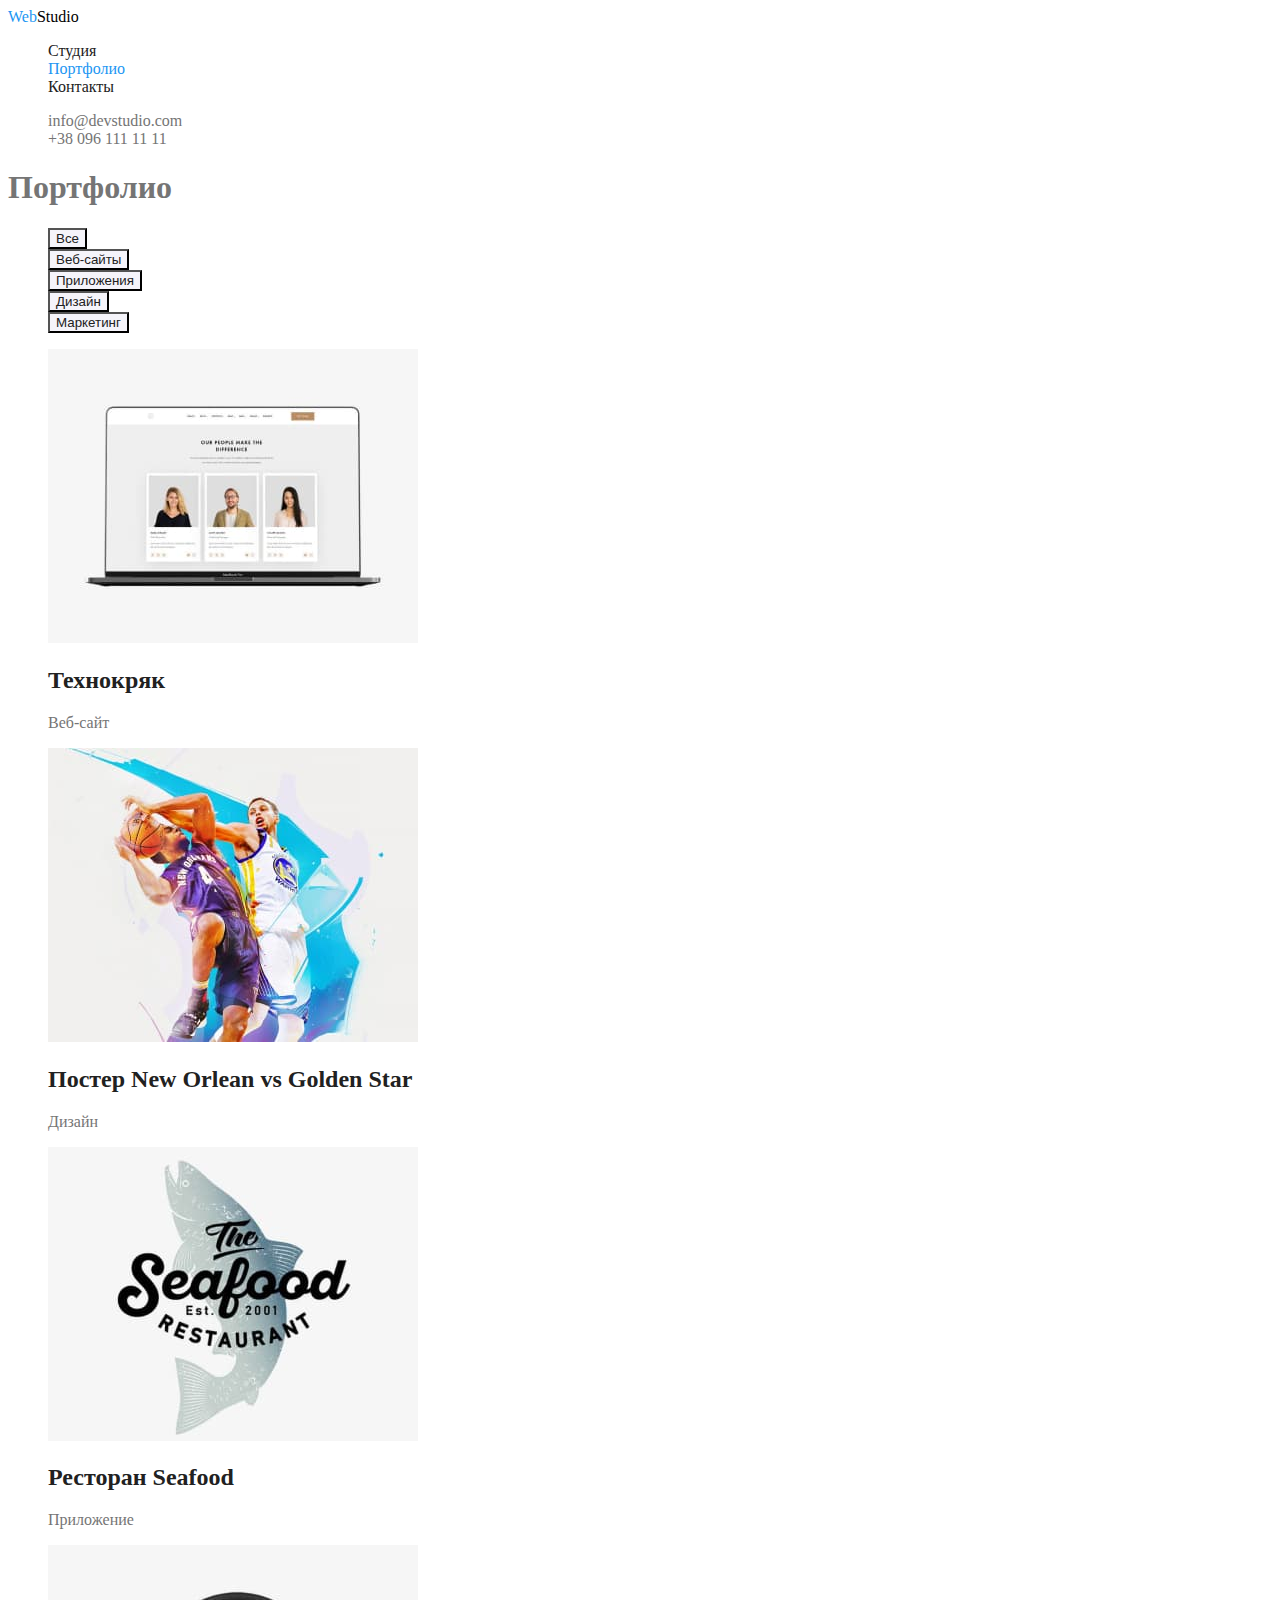
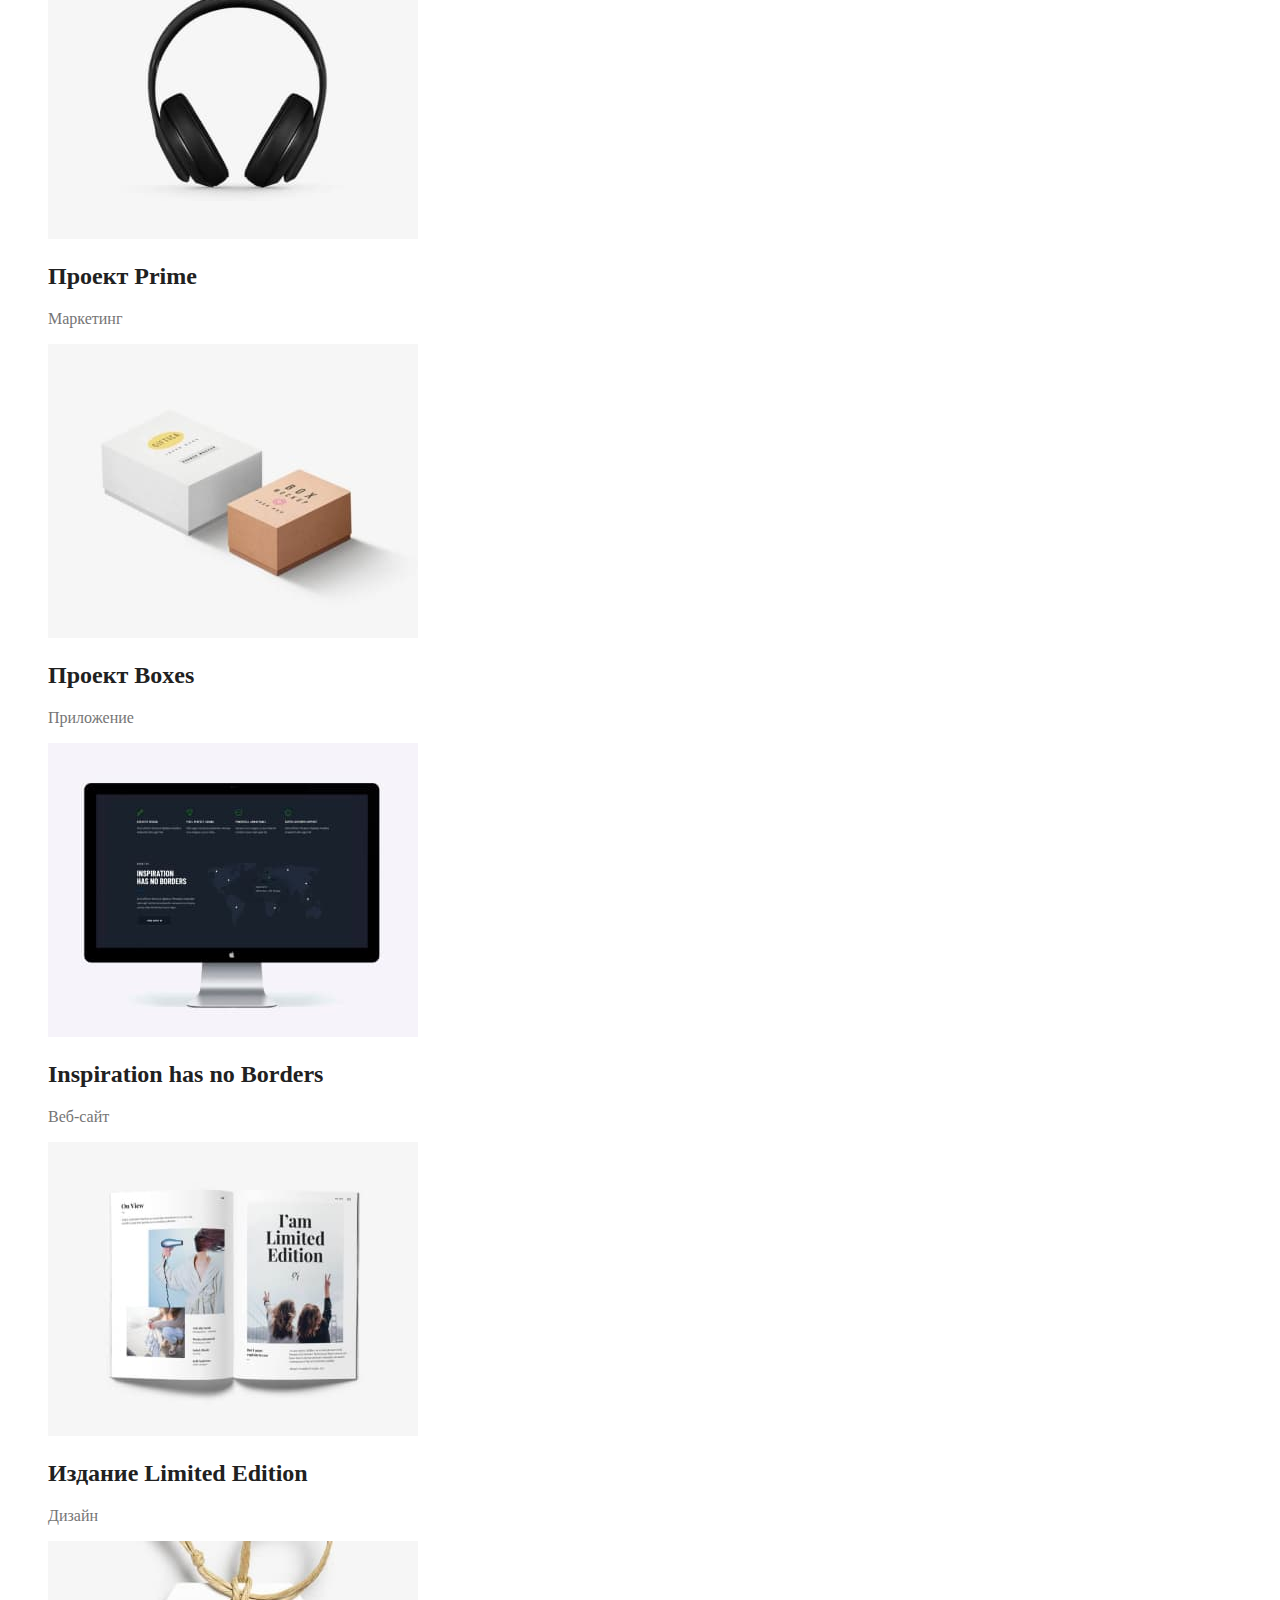
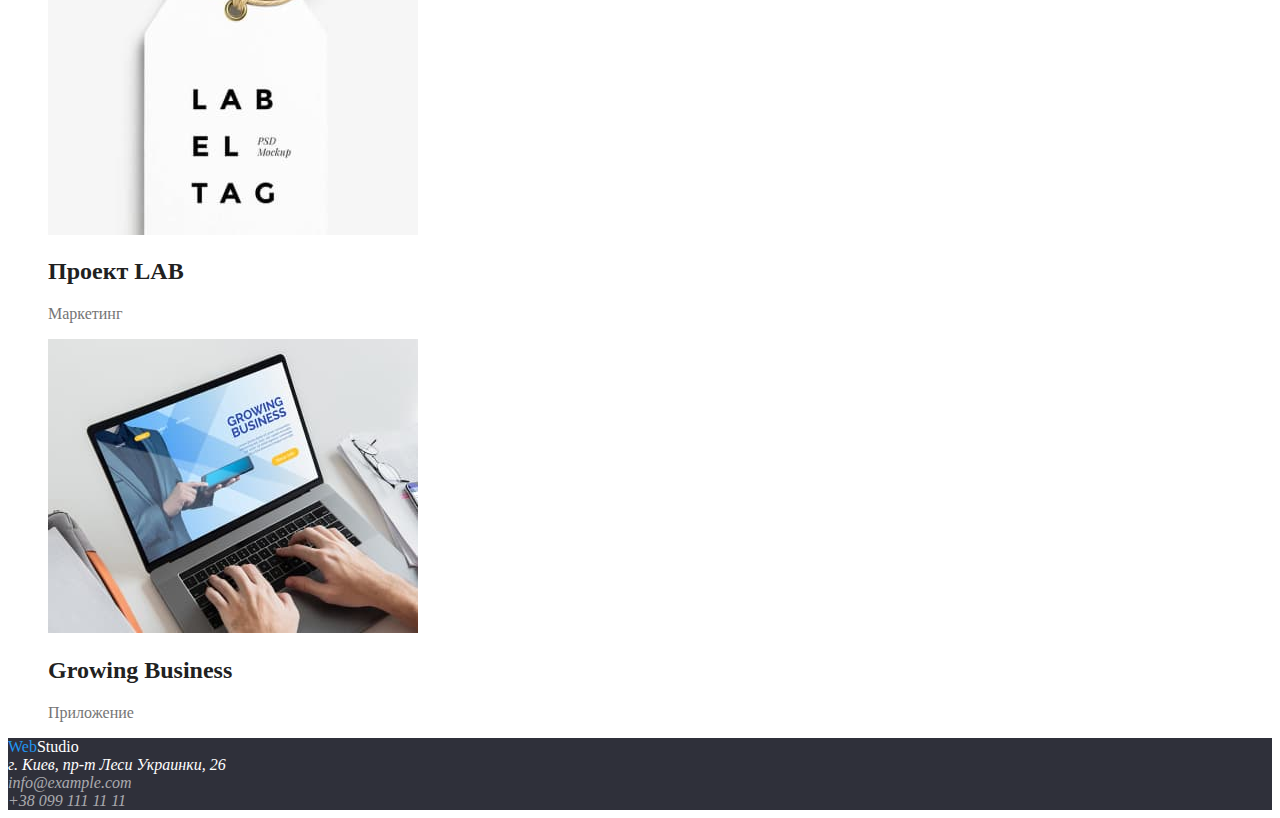
==== portfolio.html @ 1ea27cb6 "кнопки фильтра" ====
<!DOCTYPE html>
<html lang="ru">
  <head>
    <meta charset="UTF-8" />
    <meta http-equiv="X-UA-Compatible" content="IE=edge" />
    <meta name="viewport" content="width=device-width, initial-scale=1.0" />
    <title>Портфолио</title>
    <link rel="stylesheet" href="./css/styles.css" />
  </head>
  <body>
    <!-- Шапка сайта -->
    <header class="secondary-background">
      <!-- Меню навигации -->
      <nav>
        <a href="" class="link"
          ><span class="accent-text">Web</span><span class="logo-text">Studio</span></a
        >
        <ul class="list">
          <li>
            <a href="./index.html" class="link secondary-text hover-accent focus-accent">Студия</a>
          </li>
          <li>
            <a
              href="./portfolio.html"
              class="link current secondary-text hover-accent focus-accent"
              aria-current="page"
              >Портфолио</a
            >
          </li>
          <li><a href="" class="link secondary-text hover-accent focus-accent">Контакты</a></li>
        </ul>
      </nav>
      <!-- Контакты -->
      <ul class="list">
        <li>
          <a href="mailto:info@devstudio.com" class="link main-text hover-accent focus-accent"
            >info@devstudio.com</a
          >
        </li>
        <li>
          <a href="tel:+380961111111" class="link main-text hover-accent focus-accent"
            >+38 096 111 11 11</a
          >
        </li>
      </ul>
    </header>
    <!-- Портфолио -->
    <main>
      <h1>Портфолио</h1>
      <!-- Фильтр -->
      <ul class="list">
        <li><button class="filter secondary-text crew">Все</button></li>
        <li><button class="filter secondary-text crew">Веб-сайты</button></li>
        <li><button class="filter secondary-text crew">Приложения</button></li>
        <li><button class="filter secondary-text crew">Дизайн</button></li>
        <li><button class="filter secondary-text crew">Маркетинг</button></li>
      </ul>
      <!--Собственно портфолио -->
      <ul class="list">
        <li class="secondary-background">
          <img src="./images/portfolio/project1.jpg" alt="Технокряк" />
          <h2 class="secondary-text">Технокряк</h2>
          <p>Веб-сайт</p>
        </li>
        <li class="secondary-background">
          <img src="./images/portfolio/project2.jpg" alt="Постер New Orlean vs Golden Star" />
          <h2 class="secondary-text">Постер New Orlean vs Golden Star</h2>
          <p>Дизайн</p>
        </li>
        <li class="secondary-background">
          <img src="./images/portfolio/project3.jpg" alt="Ресторан Seafood" />
          <h2 class="secondary-text">Ресторан Seafood</h2>
          <p>Приложение</p>
        </li>
        <li class="secondary-background">
          <img src="./images/portfolio/project4.jpg" alt="Проект Prime" />
          <h2 class="secondary-text">Проект Prime</h2>
          <p>Маркетинг</p>
        </li>
        <li class="secondary-background">
          <img src="./images/portfolio/project5.jpg" alt="Проект Boxes" />
          <h2 class="secondary-text">Проект Boxes</h2>
          <p>Приложение</p>
        </li>
        <li class="secondary-background">
          <img src="./images/portfolio/project6.jpg" alt="Inspiration has no Borders" />
          <h2 class="secondary-text">Inspiration has no Borders</h2>
          <p>Веб-сайт</p>
        </li>
        <li class="secondary-background">
          <img src="./images/portfolio/project7.jpg" alt="Издание Limited Edition" />
          <h2 class="secondary-text">Издание Limited Edition</h2>
          <p>Дизайн</p>
        </li>
        <li class="secondary-background">
          <img src="./images/portfolio/project8.jpg" alt="Проект LAB" />
          <h2 class="secondary-text">Проект LAB</h2>
          <p>Маркетинг</p>
        </li>
        <li class="secondary-background">
          <img src="./images/portfolio/project9.jpg" alt="Growing Business" />
          <h2 class="secondary-text">Growing Business</h2>
          <p>Приложение</p>
        </li>
      </ul>
    </main>
    <!-- Футер -->
    <footer class="hero-background">
      <a href="" class="link"
        ><span class="accent-text">Web</span><span class="hero-text">Studio</span></a
      >
      <address>
        <span class="hero-text">г. Киев, пр-т Леси Украинки, 26</span> <br />
        <a href="mailto:info@example.com" class="link footer-link">info@example.com</a> <br />
        <a href="tel:+380991111111" class="link footer-link">+38 099 111 11 11</a>
      </address>
    </footer>
  </body>
</html>
---- css/styles.css ----
:root {
  /* основной цвет текста #757575 */
  --main-text-color: #757575;
  /* вторичный цвет текста #212121 */
  --secondary-text-color: #212121;
  /* акцент #2196F3 */
  --accent-color: #2196f3;
  /* основной цвет заливки #E5E5E5 */
  /* --main-background-color: #e5e5e5; */
  /* вторичный цвет заливки #FFFFFF */
  --secondary-background-color: #ffffff;
  /* цвет текста героя */
  --hero-text-color: #ffffff;
  /* заливка героя #2F303A */
  --hero-background-color: #2f303a;
  /* заливка команды */
  --crew-background-color: #f5f4fa;
  /* цвет ссылок в футере */
  --footer-link-color: rgba(255, 255, 255, 0.6);
}
/* заливка команды #F5F4FA */

/* стилизация всей страницы */
body {
  /* background-color: var(--main-background-color); */
  color: var(--main-text-color);
}
/* убирает точки у списков */
.list {
  list-style: none;
}
/* убирает подчеркивание ссылок */
.link {
  text-decoration: none;
}
/* смена цвета текста */
.main-text {
  color: var(--main-text-color);
}
.accent-text {
  color: var(--accent-color);
}
.logo-text {
  color: #000000;
}
.secondary-text {
  color: var(--secondary-text-color);
}
/* смена цвета при hover focus */
.hover-accent:hover,
.focus-accent:focus {
  color: var(--accent-color);
}
/* выделение текущей страницы в навигации */
.link.current {
  color: var(--accent-color);
}
/* вторичные цвета заливки */
.secondary-background {
  background-color: var(--secondary-background-color);
}
.hero-background {
  background-color: var(--hero-background-color);
}

/* стили героя */
.hero-text {
  color: var(--hero-text-color);
}
/* стили команды */
.crew {
  background-color: var(--crew-background-color);
}
/* стили футера */
.footer-link {
  color: var(--footer-link-color);
}
/* стили портфолио */
/* смена цвета пунктов фильтра при hover focus */
.filter:hover,
.filter:focus,
.filter:active {
  color: var(--hero-text-color);
  background-color: var(--accent-color);
}
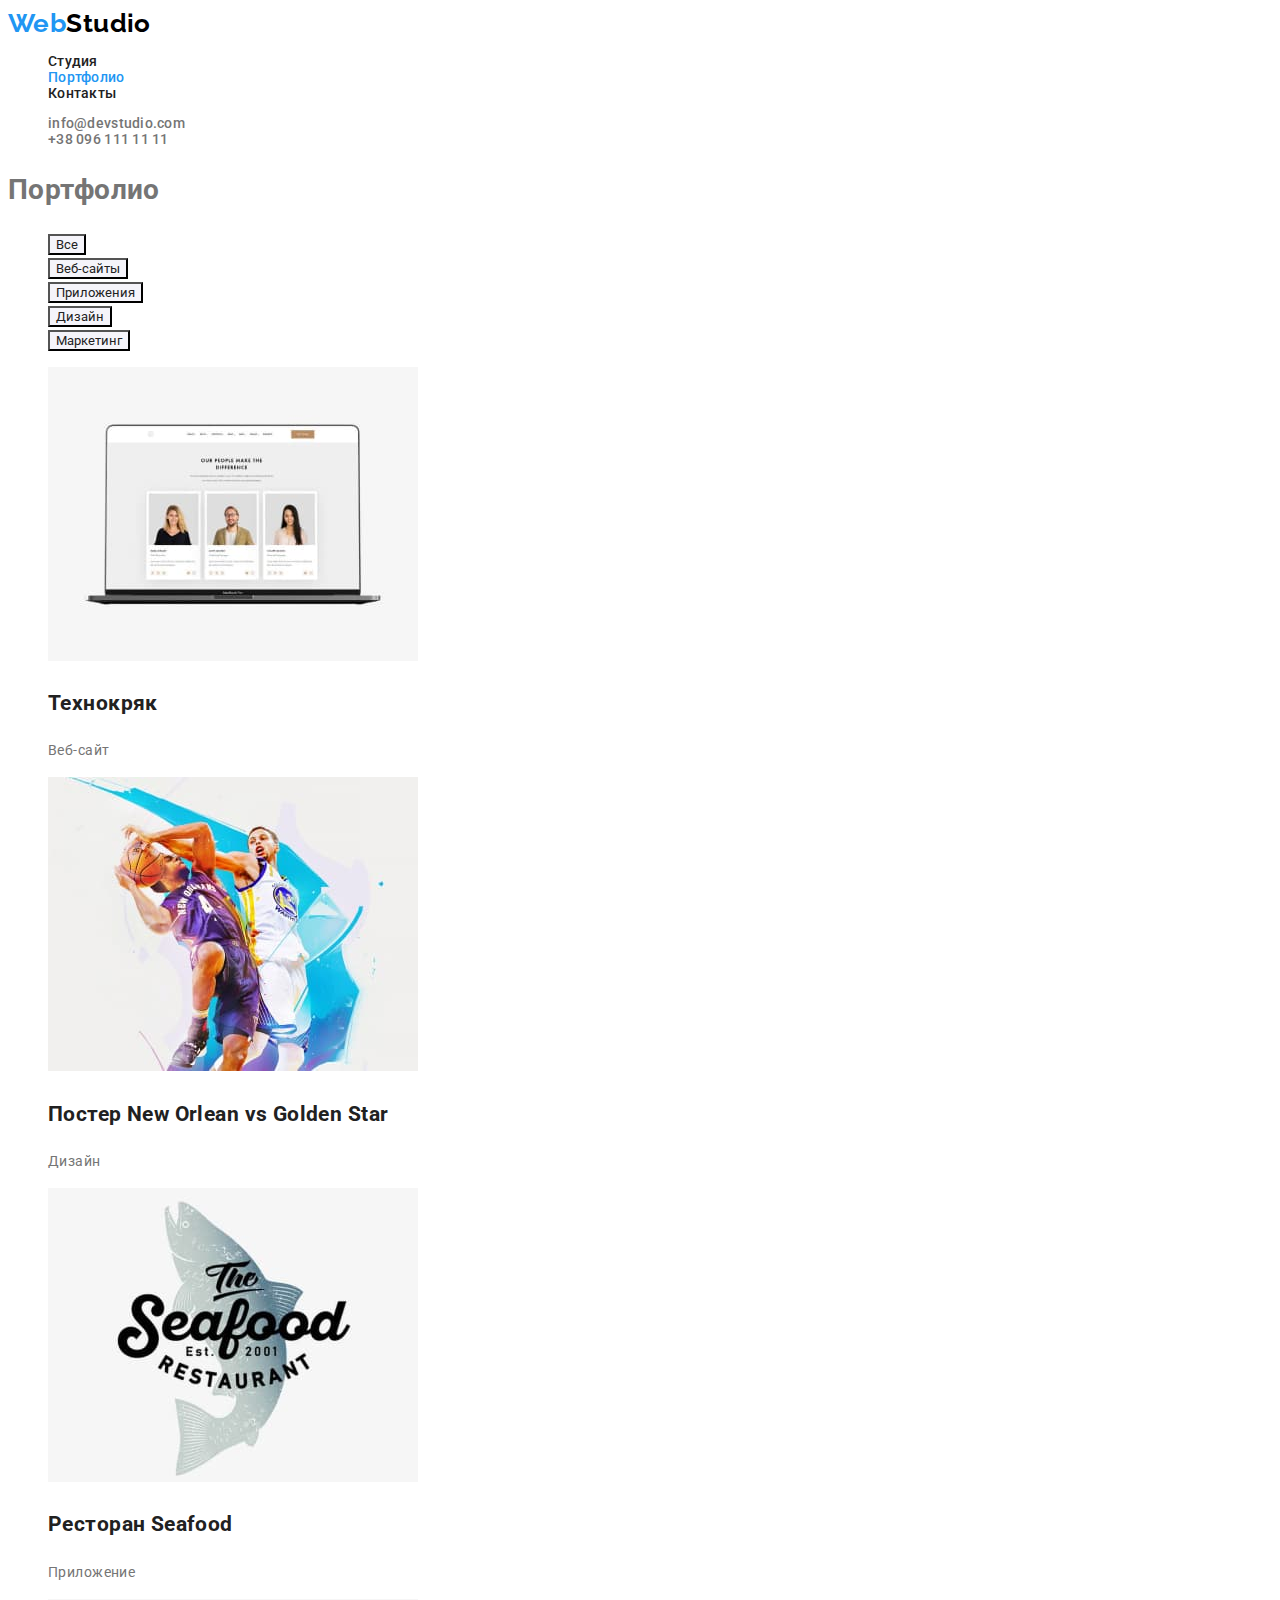
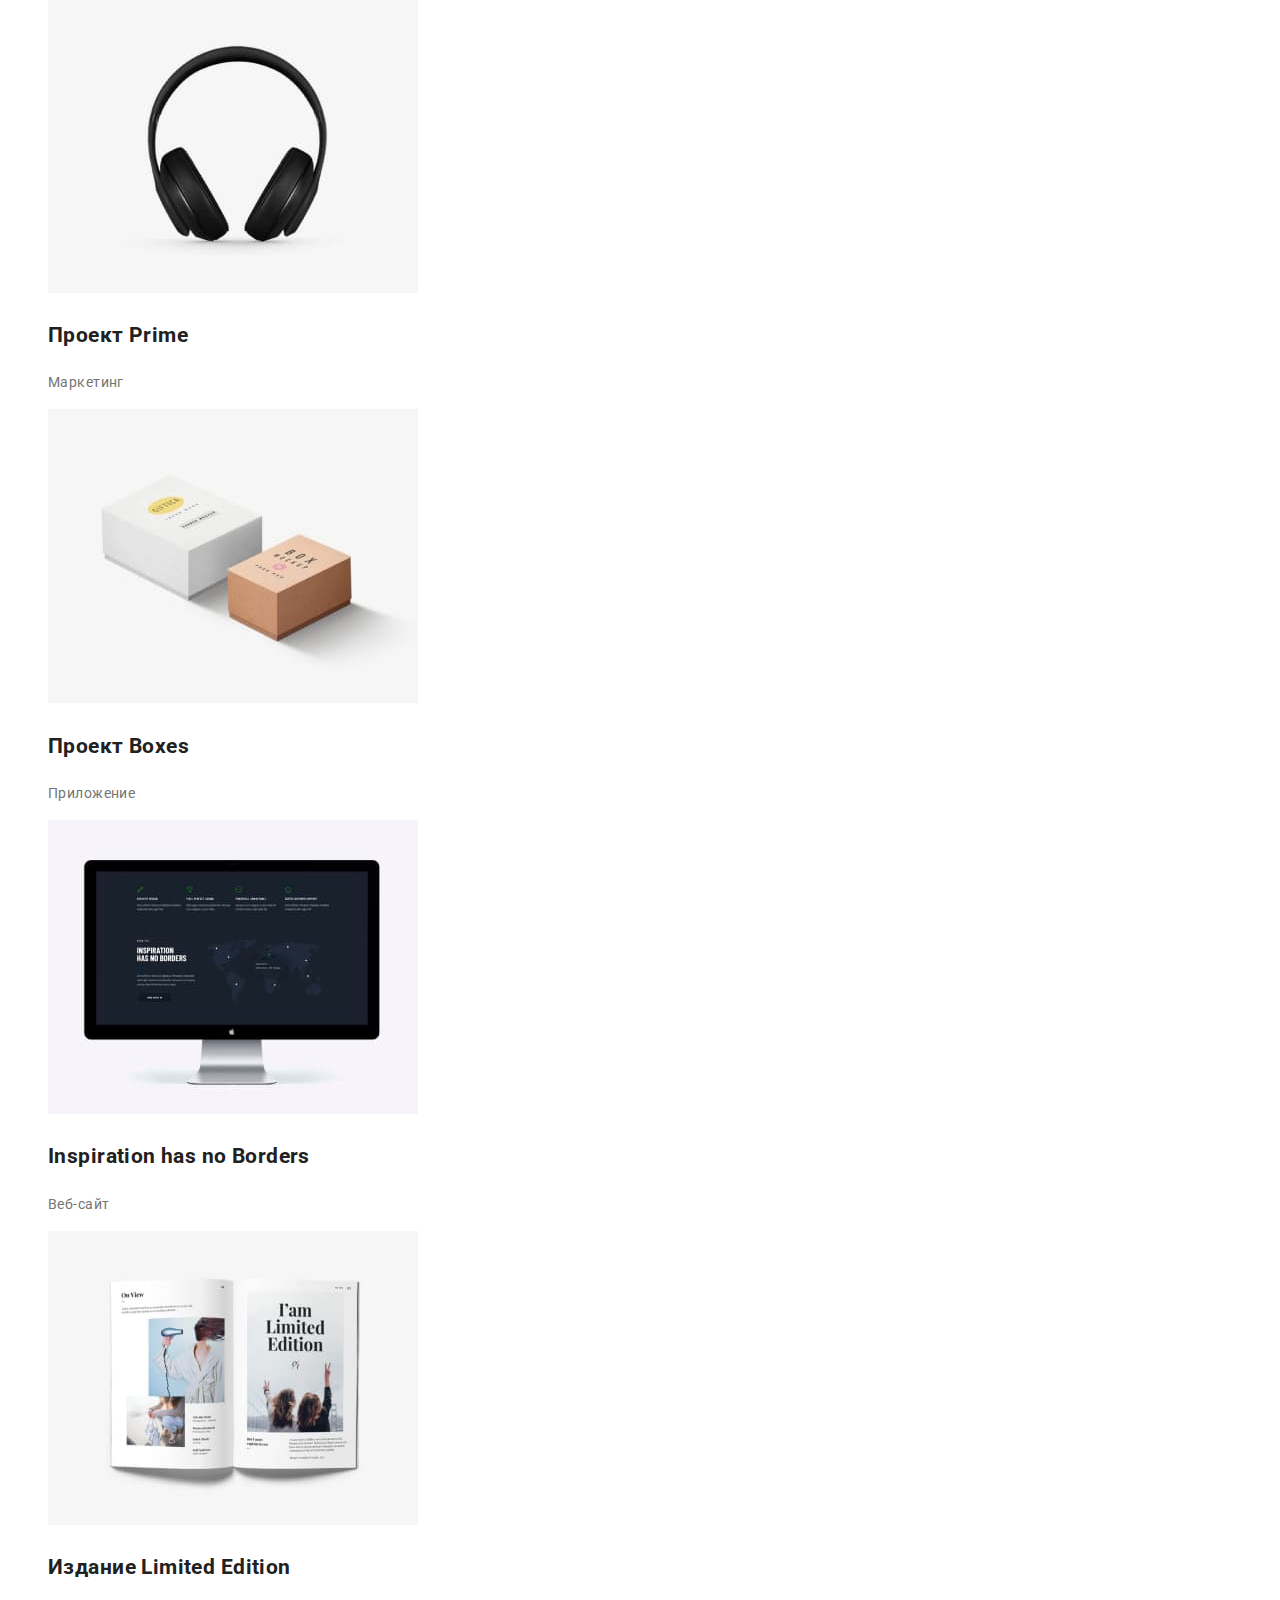
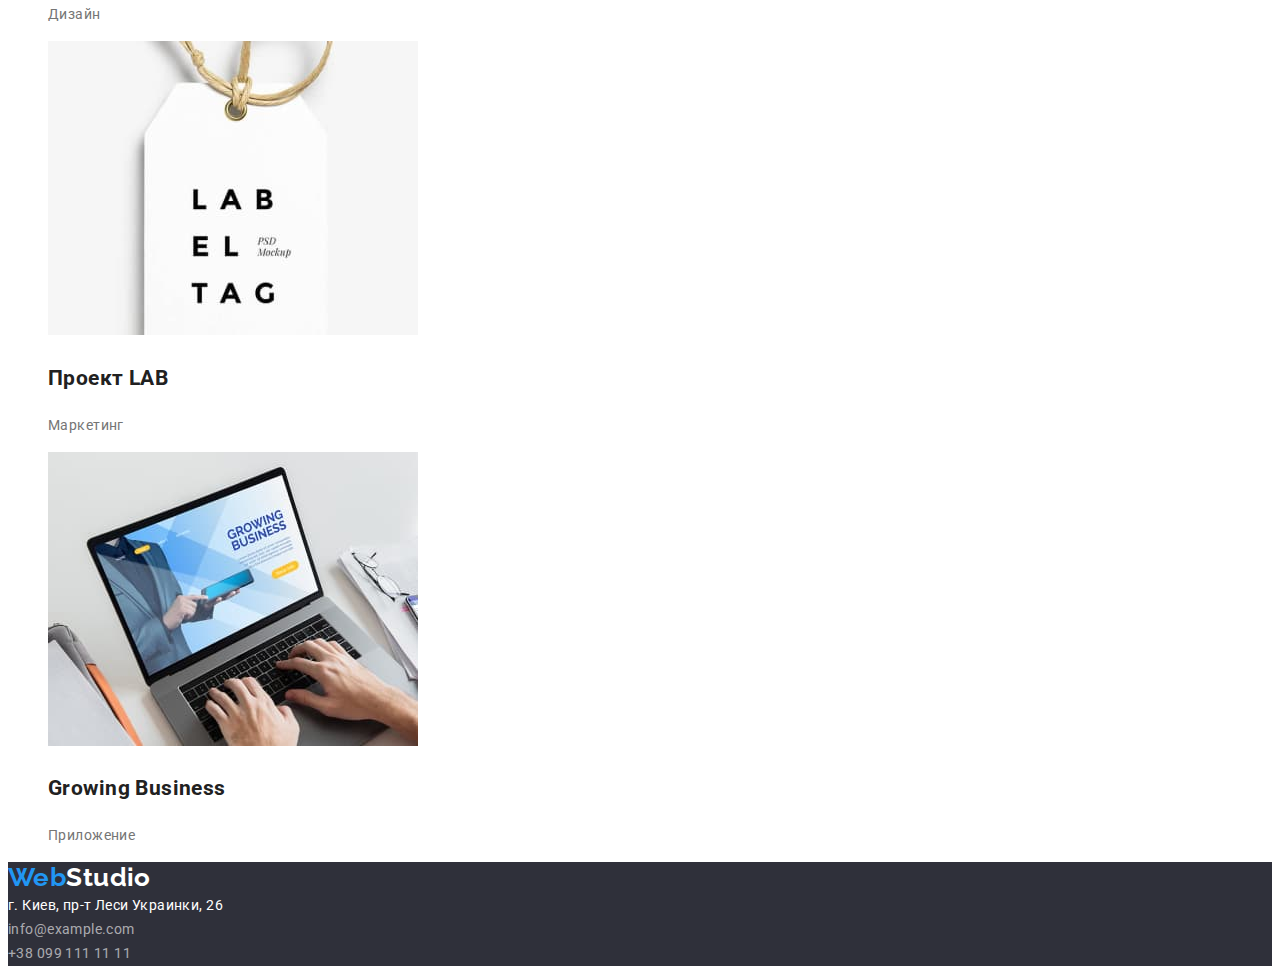
==== commit a6878aab: "стили index.html" ====
--- a/portfolio.html
+++ b/portfolio.html
@@ -5,6 +5,10 @@
     <meta http-equiv="X-UA-Compatible" content="IE=edge" />
     <meta name="viewport" content="width=device-width, initial-scale=1.0" />
     <title>Портфолио</title>
+    <link
+      href="https://fonts.googleapis.com/css2?family=Raleway:wght@700&family=Roboto:wght@400;500;700;900&display=swap"
+      rel="stylesheet"
+    />
     <link rel="stylesheet" href="./css/styles.css" />
   </head>
   <body>
@@ -12,10 +16,10 @@
     <header class="secondary-background">
       <!-- Меню навигации -->
       <nav>
-        <a href="" class="link"
+        <a href="./index.html" class="link logo"
           ><span class="accent-text">Web</span><span class="logo-text">Studio</span></a
         >
-        <ul class="list">
+        <ul class="list header-text">
           <li>
             <a href="./index.html" class="link secondary-text hover-accent focus-accent">Студия</a>
           </li>
@@ -31,7 +35,7 @@
         </ul>
       </nav>
       <!-- Контакты -->
-      <ul class="list">
+      <ul class="list header-text">
         <li>
           <a href="mailto:info@devstudio.com" class="link main-text hover-accent focus-accent"
             >info@devstudio.com</a
@@ -46,71 +50,91 @@
     </header>
     <!-- Портфолио -->
     <main>
-      <h1>Портфолио</h1>
-      <!-- Фильтр -->
-      <ul class="list">
-        <li><button class="filter secondary-text crew">Все</button></li>
-        <li><button class="filter secondary-text crew">Веб-сайты</button></li>
-        <li><button class="filter secondary-text crew">Приложения</button></li>
-        <li><button class="filter secondary-text crew">Дизайн</button></li>
-        <li><button class="filter secondary-text crew">Маркетинг</button></li>
-      </ul>
-      <!--Собственно портфолио -->
-      <ul class="list">
-        <li class="secondary-background">
-          <img src="./images/portfolio/project1.jpg" alt="Технокряк" />
-          <h2 class="secondary-text">Технокряк</h2>
-          <p>Веб-сайт</p>
-        </li>
-        <li class="secondary-background">
-          <img src="./images/portfolio/project2.jpg" alt="Постер New Orlean vs Golden Star" />
-          <h2 class="secondary-text">Постер New Orlean vs Golden Star</h2>
-          <p>Дизайн</p>
-        </li>
-        <li class="secondary-background">
-          <img src="./images/portfolio/project3.jpg" alt="Ресторан Seafood" />
-          <h2 class="secondary-text">Ресторан Seafood</h2>
-          <p>Приложение</p>
-        </li>
-        <li class="secondary-background">
-          <img src="./images/portfolio/project4.jpg" alt="Проект Prime" />
-          <h2 class="secondary-text">Проект Prime</h2>
-          <p>Маркетинг</p>
-        </li>
-        <li class="secondary-background">
-          <img src="./images/portfolio/project5.jpg" alt="Проект Boxes" />
-          <h2 class="secondary-text">Проект Boxes</h2>
-          <p>Приложение</p>
-        </li>
-        <li class="secondary-background">
-          <img src="./images/portfolio/project6.jpg" alt="Inspiration has no Borders" />
-          <h2 class="secondary-text">Inspiration has no Borders</h2>
-          <p>Веб-сайт</p>
-        </li>
-        <li class="secondary-background">
-          <img src="./images/portfolio/project7.jpg" alt="Издание Limited Edition" />
-          <h2 class="secondary-text">Издание Limited Edition</h2>
-          <p>Дизайн</p>
-        </li>
-        <li class="secondary-background">
-          <img src="./images/portfolio/project8.jpg" alt="Проект LAB" />
-          <h2 class="secondary-text">Проект LAB</h2>
-          <p>Маркетинг</p>
-        </li>
-        <li class="secondary-background">
-          <img src="./images/portfolio/project9.jpg" alt="Growing Business" />
-          <h2 class="secondary-text">Growing Business</h2>
-          <p>Приложение</p>
-        </li>
-      </ul>
+      <section>
+        <h1>Портфолио</h1>
+        <!-- Фильтр -->
+        <ul class="list">
+          <li><button class="filter secondary-text crew">Все</button></li>
+          <li><button class="filter secondary-text crew">Веб-сайты</button></li>
+          <li><button class="filter secondary-text crew">Приложения</button></li>
+          <li><button class="filter secondary-text crew">Дизайн</button></li>
+          <li><button class="filter secondary-text crew">Маркетинг</button></li>
+        </ul>
+        <!--Собственно портфолио -->
+        <ul class="list">
+          <li class="secondary-background">
+            <a href="" class="link">
+              <img src="./images/portfolio/project1.jpg" alt="Технокряк" />
+              <h2 class="secondary-text">Технокряк</h2>
+              <p class="portfolio-text">Веб-сайт</p>
+            </a>
+          </li>
+          <li class="secondary-background">
+            <a href="" class="link">
+              <img src="./images/portfolio/project2.jpg" alt="Постер New Orlean vs Golden Star" />
+              <h2 class="secondary-text">Постер New Orlean vs Golden Star</h2>
+              <p class="portfolio-text">Дизайн</p>
+            </a>
+          </li>
+          <li class="secondary-background">
+            <a href="" class="link">
+              <img src="./images/portfolio/project3.jpg" alt="Ресторан Seafood" />
+              <h2 class="secondary-text">Ресторан Seafood</h2>
+              <p class="portfolio-text">Приложение</p>
+            </a>
+          </li>
+          <li class="secondary-background">
+            <a href="" class="link">
+              <img src="./images/portfolio/project4.jpg" alt="Проект Prime" />
+              <h2 class="secondary-text">Проект Prime</h2>
+              <p class="portfolio-text">Маркетинг</p>
+            </a>
+          </li>
+          <li class="secondary-background">
+            <a href="" class="link">
+              <img src="./images/portfolio/project5.jpg" alt="Проект Boxes" />
+              <h2 class="secondary-text">Проект Boxes</h2>
+              <p class="portfolio-text">Приложение</p>
+            </a>
+          </li>
+          <li class="secondary-background">
+            <a href="" class="link">
+              <img src="./images/portfolio/project6.jpg" alt="Inspiration has no Borders" />
+              <h2 class="secondary-text">Inspiration has no Borders</h2>
+              <p class="portfolio-text">Веб-сайт</p>
+            </a>
+          </li>
+          <li class="secondary-background">
+            <a href="" class="link">
+              <img src="./images/portfolio/project7.jpg" alt="Издание Limited Edition" />
+              <h2 class="secondary-text">Издание Limited Edition</h2>
+              <p class="portfolio-text">Дизайн</p>
+            </a>
+          </li>
+          <li class="secondary-background">
+            <a href="" class="link">
+              <img src="./images/portfolio/project8.jpg" alt="Проект LAB" />
+              <h2 class="secondary-text">Проект LAB</h2>
+              <p class="portfolio-text">Маркетинг</p>
+            </a>
+          </li>
+          <li class="secondary-background">
+            <a href="" class="link">
+              <img src="./images/portfolio/project9.jpg" alt="Growing Business" />
+              <h2 class="secondary-text">Growing Business</h2>
+              <p class="portfolio-text">Приложение</p>
+            </a>
+          </li>
+        </ul>
+      </section>
     </main>
     <!-- Футер -->
     <footer class="hero-background">
-      <a href="" class="link"
-        ><span class="accent-text">Web</span><span class="hero-text">Studio</span></a
+      <a href="" class="link logo"
+        ><span class="accent-text">Web</span><span class="footer-text">Studio</span></a
       >
       <address>
-        <span class="hero-text">г. Киев, пр-т Леси Украинки, 26</span> <br />
+        <span class="footer-text">г. Киев, пр-т Леси Украинки, 26</span> <br />
         <a href="mailto:info@example.com" class="link footer-link">info@example.com</a> <br />
         <a href="tel:+380991111111" class="link footer-link">+38 099 111 11 11</a>
       </address>
--- a/css/styles.css
+++ b/css/styles.css
@@ -18,12 +18,20 @@
   /* цвет ссылок в футере */
   --footer-link-color: rgba(255, 255, 255, 0.6);
 }
-/* заливка команды #F5F4FA */
 
 /* стилизация всей страницы */
+
+/* roboto 400,500,700,900 */
+/* raleway 700 */
 body {
   /* background-color: var(--main-background-color); */
   color: var(--main-text-color);
+  /* системные шрифты font-family: -apple-system, BlinkMacSystemFont, avenir next, avenir, segoe ui, helvetica neue, helvetica, Ubuntu, roboto, noto, arial, sans-serif; */
+  font-family: roboto, -apple-system, BlinkMacSystemFont, avenir next, avenir, segoe ui,
+    helvetica neue, helvetica, Ubuntu, noto, arial, sans-serif;
+  font-size: 14px;
+  line-height: 1.71;
+  letter-spacing: 0.03em;
 }
 /* убирает точки у списков */
 .list {
@@ -62,18 +70,73 @@
 .hero-background {
   background-color: var(--hero-background-color);
 }
-
+.accent-background {
+  background-color: var(--accent-color);
+}
+/* стили шапки */
+.logo {
+  font-family: raleway, sans-serif;
+  font-weight: 700;
+  font-size: 26px;
+  line-height: 1.19;
+}
+.header-text {
+  font-weight: 500;
+  font-size: 14px;
+  line-height: 1.14;
+  letter-spacing: 0.02em;
+}
 /* стили героя */
 .hero-text {
   color: var(--hero-text-color);
+  font-weight: 900;
+  font-size: 44px;
+  line-height: 1.36;
+  text-align: center;
+  letter-spacing: 0.06em;
+  text-transform: uppercase;
+}
+.hero-button {
+  color: var(--hero-text-color);
+  font-family: inherit;
+  font-weight: 700;
+  font-size: 16px;
+  line-height: 1.87;
+  letter-spacing: 0.06em;
+}
+/* стили особенностей */
+.header-feature {
+  font-weight: 700;
+  font-size: 14px;
+  line-height: 1.14;
+}
+/* стили чем мы занимаемся */
+.header-us {
+  font-weight: 700;
+  font-size: 36px;
+  line-height: 1.17;
 }
 /* стили команды */
 .crew {
   background-color: var(--crew-background-color);
 }
+.crew h3 {
+  font-weight: 500;
+  font-size: 16px;
+  line-height: 1.19;
+}
+.crew p {
+  font-size: 16px;
+  line-height: 1.19;
+}
 /* стили футера */
 .footer-link {
   color: var(--footer-link-color);
+  font-style: normal;
+}
+.footer-text {
+  color: var(--hero-text-color);
+  font-style: normal;
 }
 /* стили портфолио */
 /* смена цвета пунктов фильтра при hover focus */
@@ -83,3 +146,11 @@
   color: var(--hero-text-color);
   background-color: var(--accent-color);
 }
+/* шрифты кнопок */
+.filter {
+  font-family: inherit;
+}
+/* стили текста в блоках портфолио */
+.portfolio-text {
+  color: var(--main-text-color);
+}
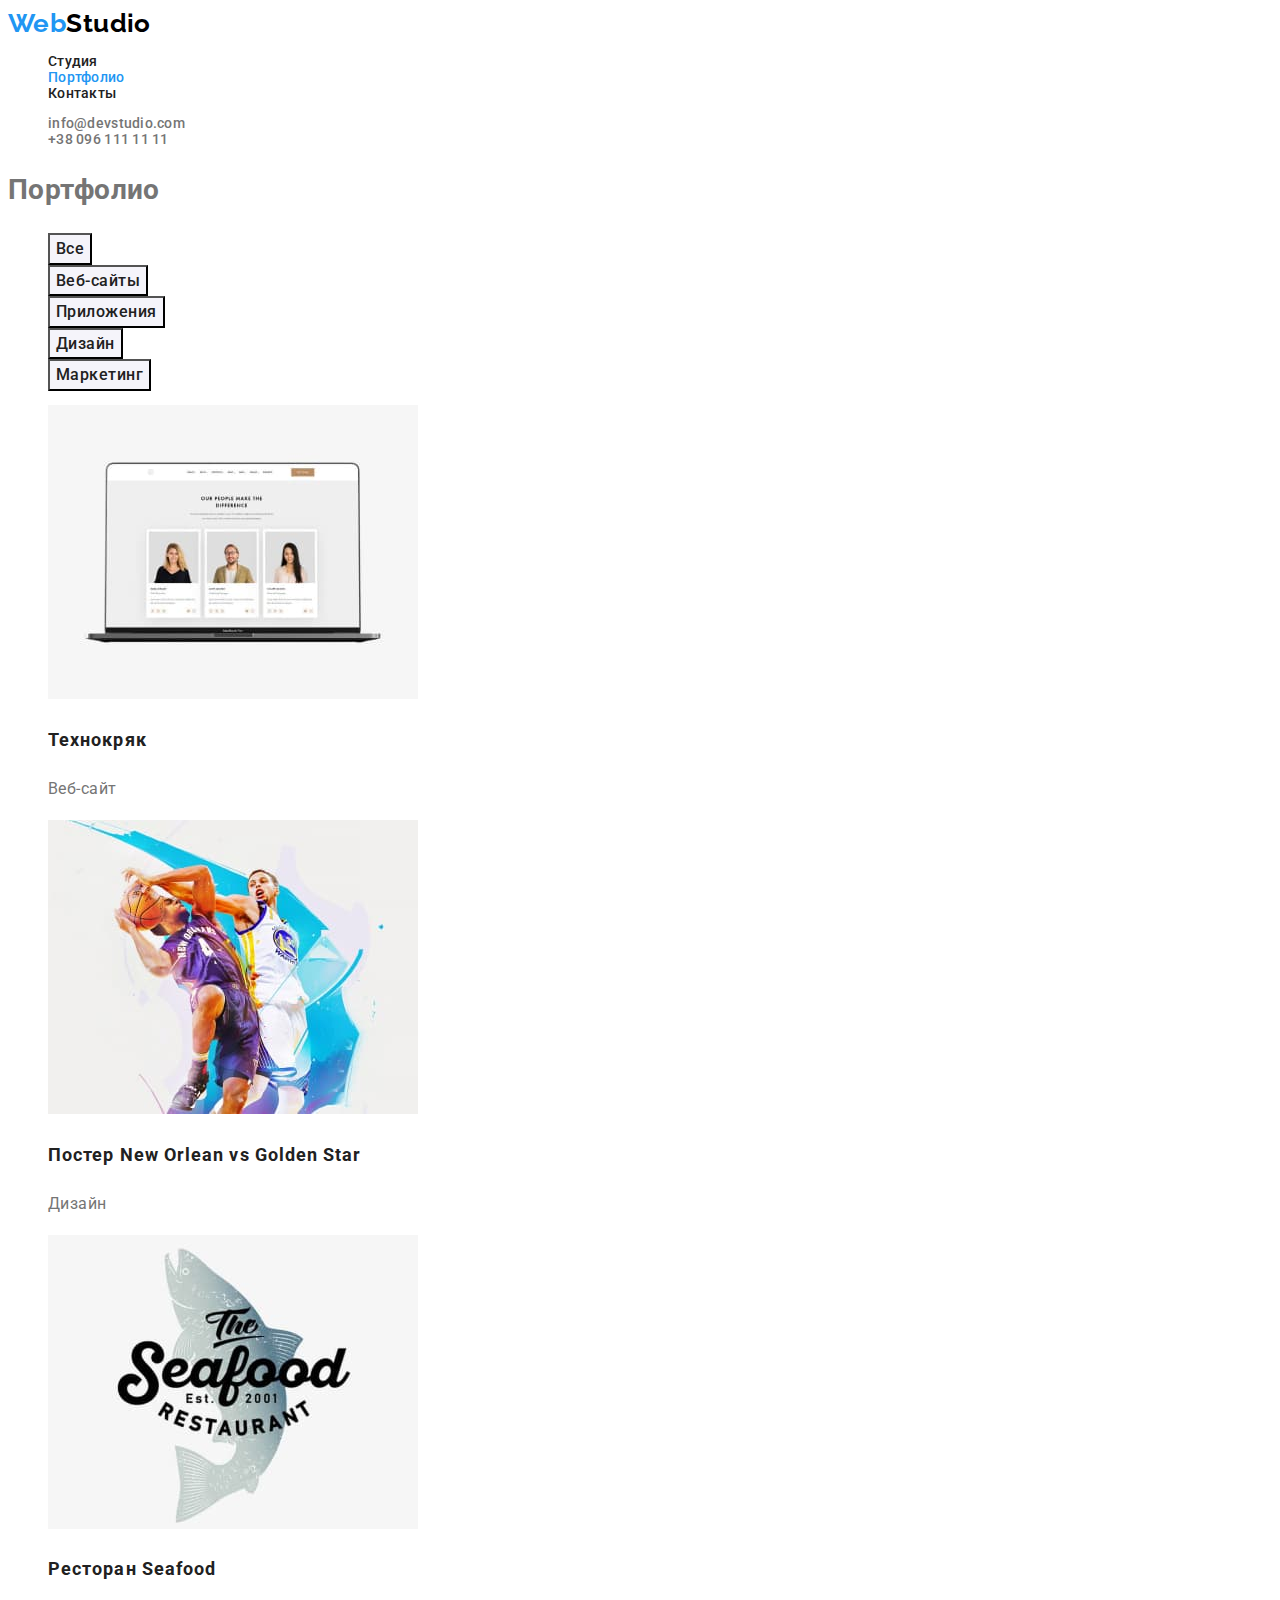
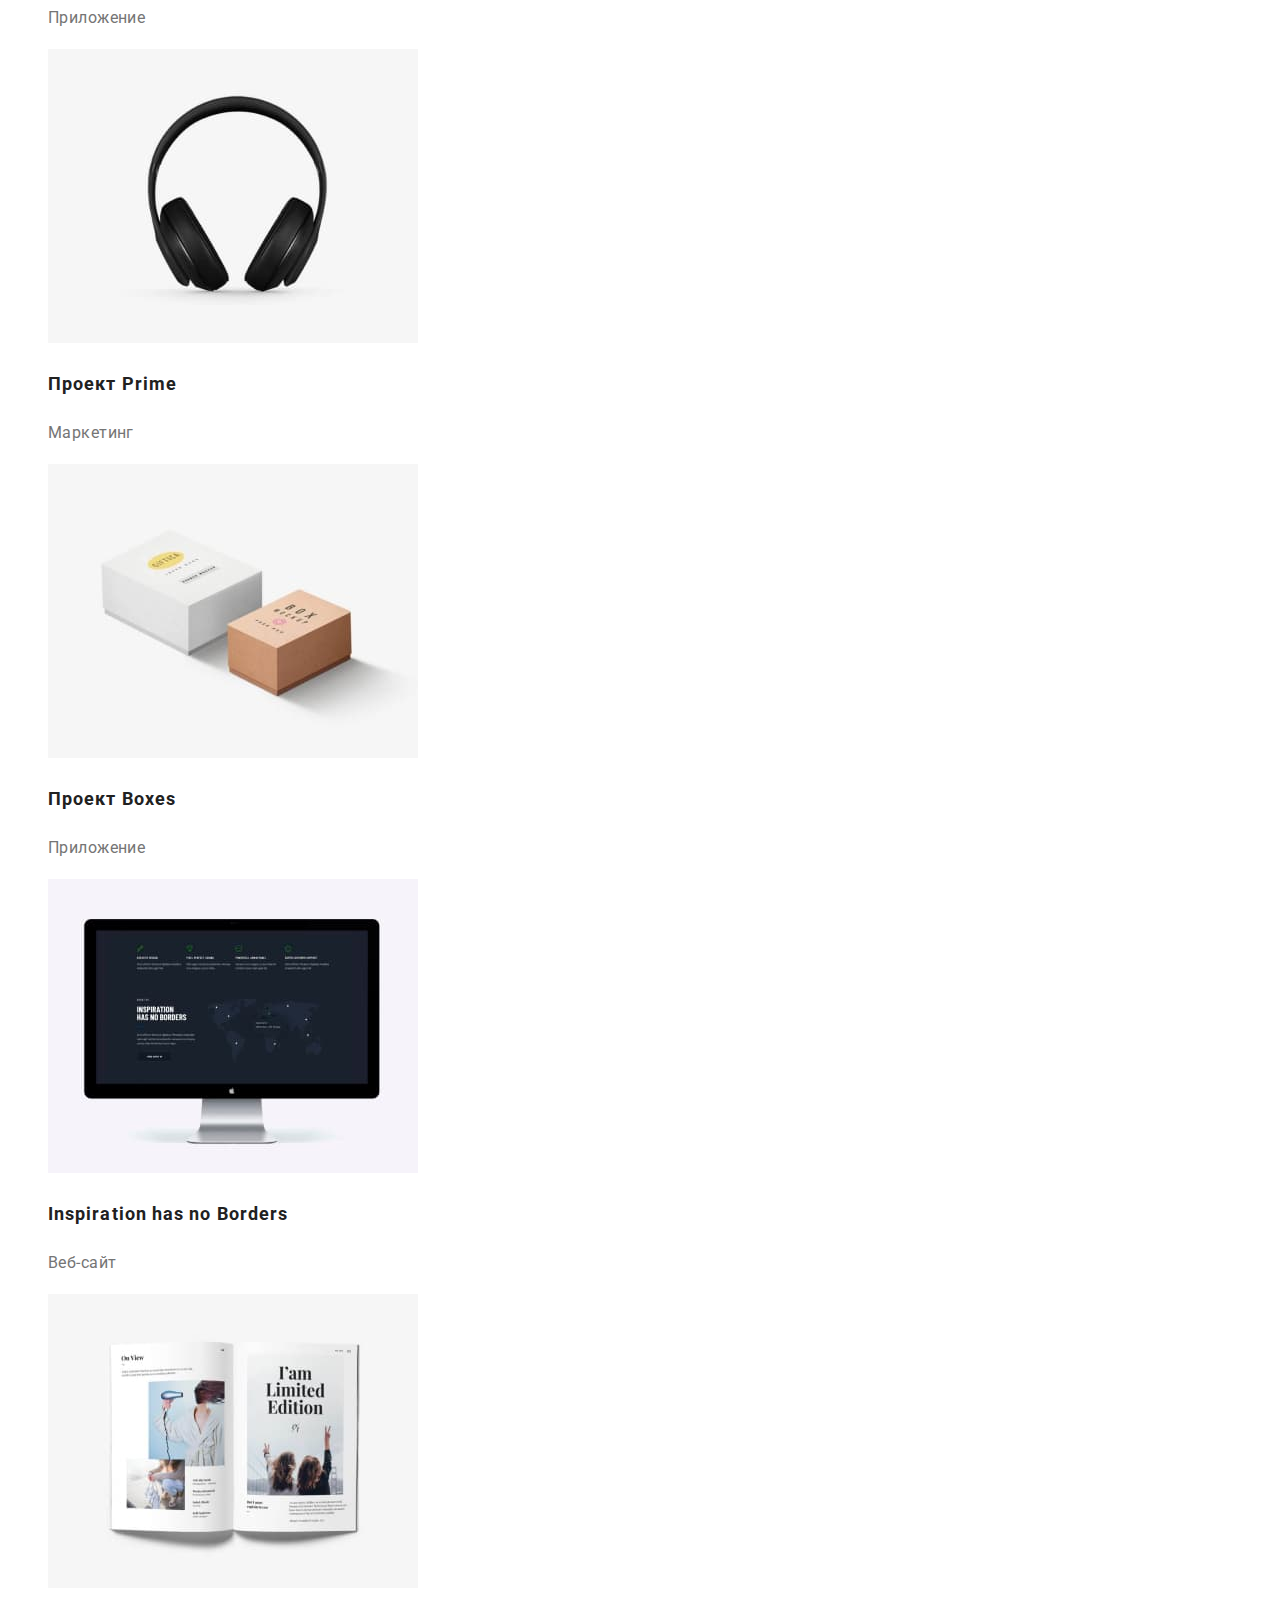
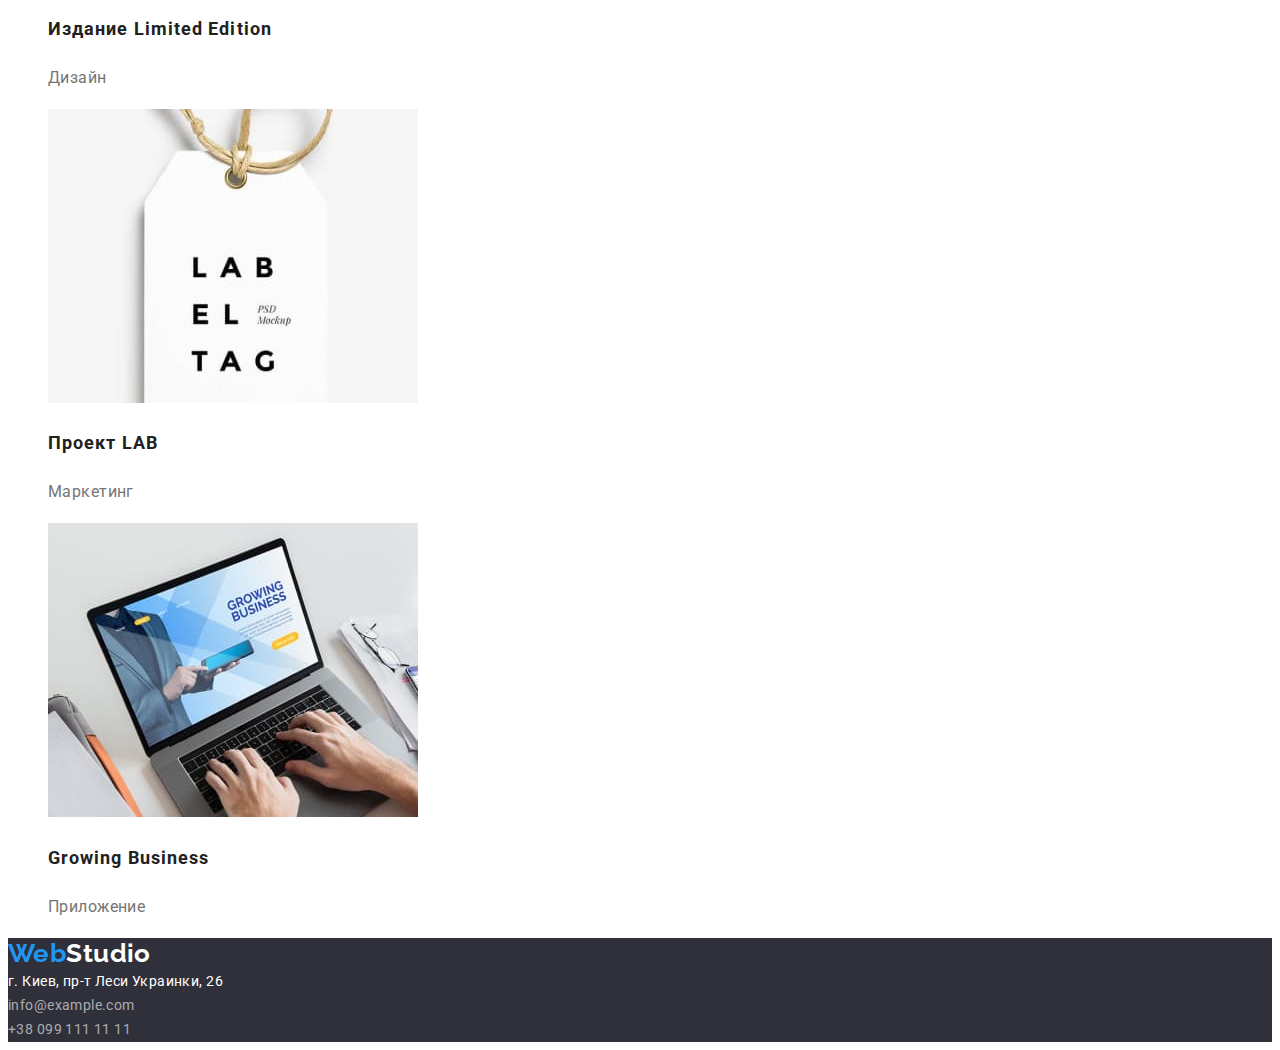
==== commit 5e23383a: "стили портфолио" ====
--- a/portfolio.html
+++ b/portfolio.html
@@ -61,66 +61,106 @@
           <li><button class="filter secondary-text crew">Маркетинг</button></li>
         </ul>
         <!--Собственно портфолио -->
-        <ul class="list">
+        <ul class="list portfolio">
           <li class="secondary-background">
             <a href="" class="link">
-              <img src="./images/portfolio/project1.jpg" alt="Технокряк" />
+              <img src="./images/portfolio/project1.jpg" width="370" height="294" alt="Технокряк" />
               <h2 class="secondary-text">Технокряк</h2>
               <p class="portfolio-text">Веб-сайт</p>
             </a>
           </li>
           <li class="secondary-background">
             <a href="" class="link">
-              <img src="./images/portfolio/project2.jpg" alt="Постер New Orlean vs Golden Star" />
+              <img
+                src="./images/portfolio/project2.jpg"
+                width="370"
+                height="294"
+                alt="Постер New Orlean vs Golden Star"
+              />
               <h2 class="secondary-text">Постер New Orlean vs Golden Star</h2>
               <p class="portfolio-text">Дизайн</p>
             </a>
           </li>
           <li class="secondary-background">
             <a href="" class="link">
-              <img src="./images/portfolio/project3.jpg" alt="Ресторан Seafood" />
+              <img
+                src="./images/portfolio/project3.jpg"
+                width="370"
+                height="294"
+                alt="Ресторан Seafood"
+              />
               <h2 class="secondary-text">Ресторан Seafood</h2>
               <p class="portfolio-text">Приложение</p>
             </a>
           </li>
           <li class="secondary-background">
             <a href="" class="link">
-              <img src="./images/portfolio/project4.jpg" alt="Проект Prime" />
+              <img
+                src="./images/portfolio/project4.jpg"
+                width="370"
+                height="294"
+                alt="Проект Prime"
+              />
               <h2 class="secondary-text">Проект Prime</h2>
               <p class="portfolio-text">Маркетинг</p>
             </a>
           </li>
           <li class="secondary-background">
             <a href="" class="link">
-              <img src="./images/portfolio/project5.jpg" alt="Проект Boxes" />
+              <img
+                src="./images/portfolio/project5.jpg"
+                width="370"
+                height="294"
+                alt="Проект Boxes"
+              />
               <h2 class="secondary-text">Проект Boxes</h2>
               <p class="portfolio-text">Приложение</p>
             </a>
           </li>
           <li class="secondary-background">
             <a href="" class="link">
-              <img src="./images/portfolio/project6.jpg" alt="Inspiration has no Borders" />
+              <img
+                src="./images/portfolio/project6.jpg"
+                width="370"
+                height="294"
+                alt="Inspiration has no Borders"
+              />
               <h2 class="secondary-text">Inspiration has no Borders</h2>
               <p class="portfolio-text">Веб-сайт</p>
             </a>
           </li>
           <li class="secondary-background">
             <a href="" class="link">
-              <img src="./images/portfolio/project7.jpg" alt="Издание Limited Edition" />
+              <img
+                src="./images/portfolio/project7.jpg"
+                width="370"
+                height="294"
+                alt="Издание Limited Edition"
+              />
               <h2 class="secondary-text">Издание Limited Edition</h2>
               <p class="portfolio-text">Дизайн</p>
             </a>
           </li>
           <li class="secondary-background">
             <a href="" class="link">
-              <img src="./images/portfolio/project8.jpg" alt="Проект LAB" />
+              <img
+                src="./images/portfolio/project8.jpg"
+                width="370"
+                height="294"
+                alt="Проект LAB"
+              />
               <h2 class="secondary-text">Проект LAB</h2>
               <p class="portfolio-text">Маркетинг</p>
             </a>
           </li>
           <li class="secondary-background">
             <a href="" class="link">
-              <img src="./images/portfolio/project9.jpg" alt="Growing Business" />
+              <img
+                src="./images/portfolio/project9.jpg"
+                width="370"
+                height="294"
+                alt="Growing Business"
+              />
               <h2 class="secondary-text">Growing Business</h2>
               <p class="portfolio-text">Приложение</p>
             </a>
@@ -135,8 +175,13 @@
       >
       <address>
         <span class="footer-text">г. Киев, пр-т Леси Украинки, 26</span> <br />
-        <a href="mailto:info@example.com" class="link footer-link">info@example.com</a> <br />
-        <a href="tel:+380991111111" class="link footer-link">+38 099 111 11 11</a>
+        <a href="mailto:info@example.com" class="link footer-link hover-accent focus-accent"
+          >info@example.com</a
+        >
+        <br />
+        <a href="tel:+380991111111" class="link footer-link hover-accent focus-accent"
+          >+38 099 111 11 11</a
+        >
       </address>
     </footer>
   </body>
--- a/css/styles.css
+++ b/css/styles.css
@@ -139,18 +139,33 @@
   font-style: normal;
 }
 /* стили портфолио */
-/* смена цвета пунктов фильтра при hover focus */
+/* фильтр */
+/* смена цвета кнопок при hover focus */
 .filter:hover,
 .filter:focus,
 .filter:active {
   color: var(--hero-text-color);
   background-color: var(--accent-color);
 }
-/* шрифты кнопок */
+/*стили текста кнопок*/
 .filter {
   font-family: inherit;
+  font-weight: 500;
+  font-size: 16px;
+  line-height: 1.6;
+  /* letter-spacing: inherit; */
+  letter-spacing: 0.03em;
 }
+/* собственно портфолио */
 /* стили текста в блоках портфолио */
+.portfolio h2 {
+  font-weight: 700;
+  font-size: 18px;
+  line-height: 2;
+  letter-spacing: 0.06em;
+}
 .portfolio-text {
   color: var(--main-text-color);
+  font-size: 16px;
+  line-height: 1.87;
 }
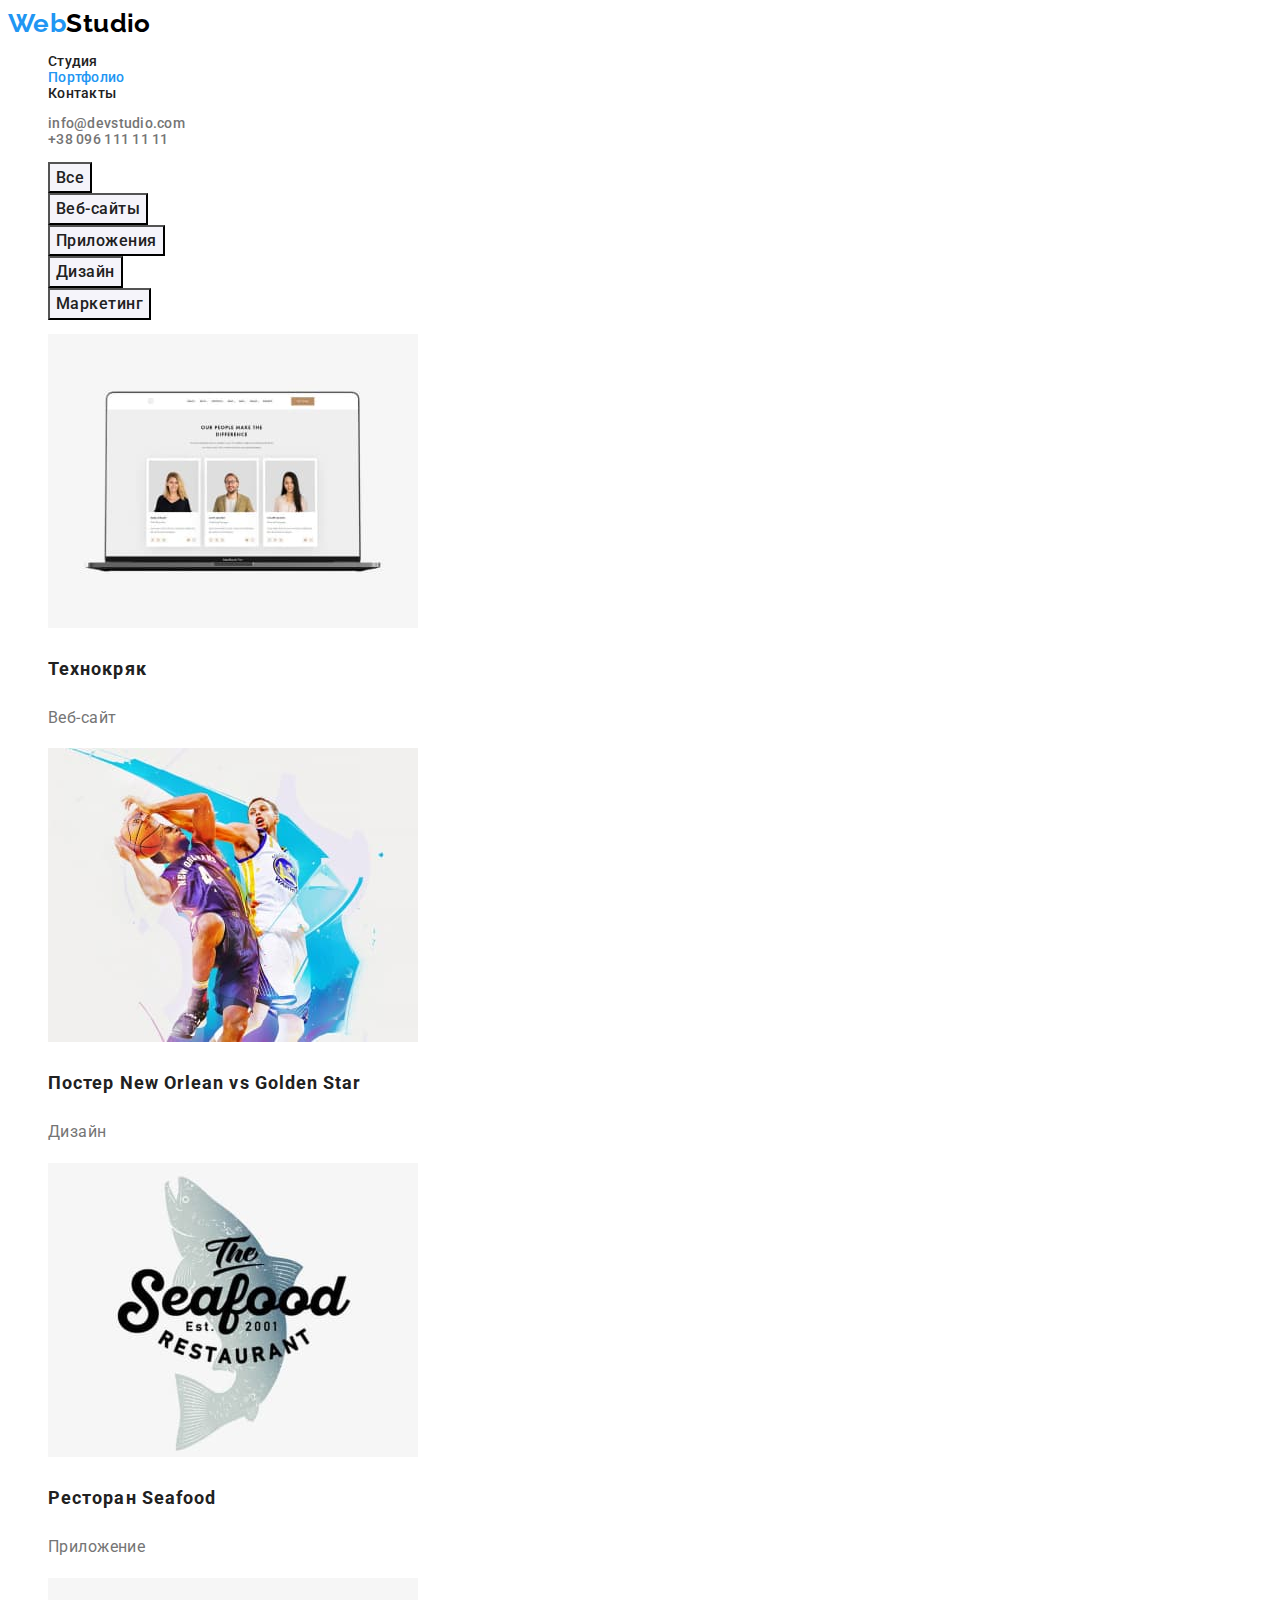
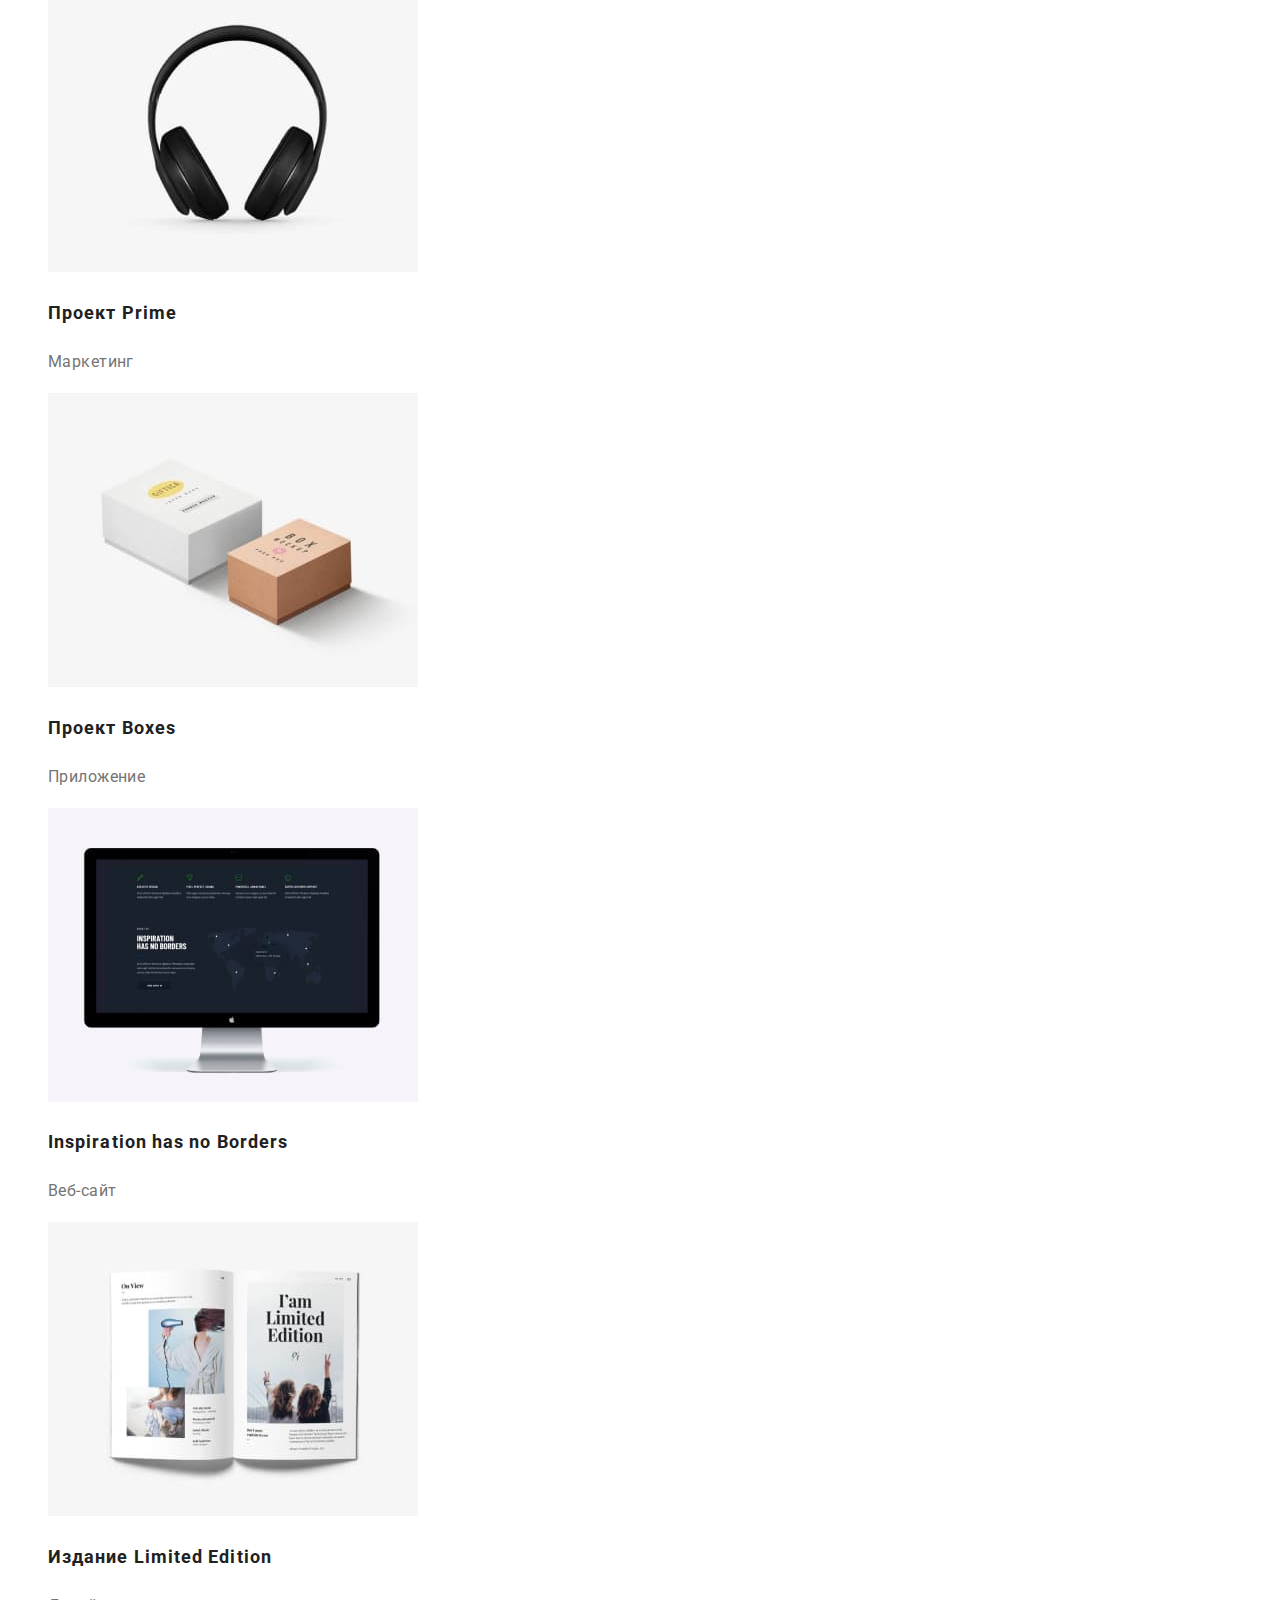
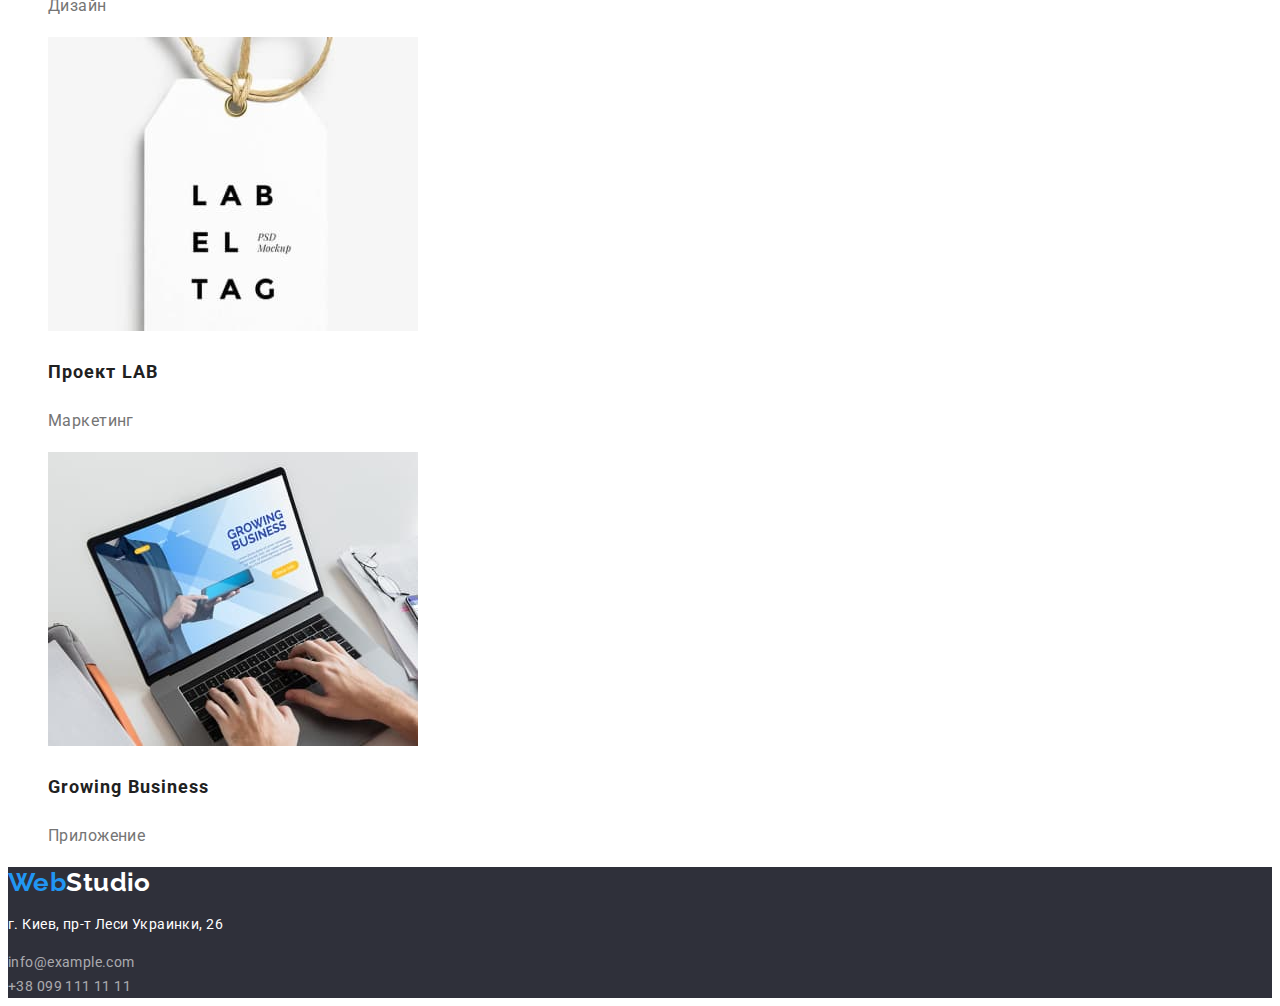
==== commit fec9c5b0: "правки разметки и стилей" ====
--- a/portfolio.html
+++ b/portfolio.html
@@ -51,14 +51,14 @@
     <!-- Портфолио -->
     <main>
       <section>
-        <h1>Портфолио</h1>
+        <h1 class="secondary-text concealer">Портфолио</h1>
         <!-- Фильтр -->
         <ul class="list">
-          <li><button class="filter secondary-text crew">Все</button></li>
-          <li><button class="filter secondary-text crew">Веб-сайты</button></li>
-          <li><button class="filter secondary-text crew">Приложения</button></li>
-          <li><button class="filter secondary-text crew">Дизайн</button></li>
-          <li><button class="filter secondary-text crew">Маркетинг</button></li>
+          <li><button class="filter secondary-text crew" type="button">Все</button></li>
+          <li><button class="filter secondary-text crew" type="button">Веб-сайты</button></li>
+          <li><button class="filter secondary-text crew" type="button">Приложения</button></li>
+          <li><button class="filter secondary-text crew" type="button">Дизайн</button></li>
+          <li><button class="filter secondary-text crew" type="button">Маркетинг</button></li>
         </ul>
         <!--Собственно портфолио -->
         <ul class="list portfolio">
@@ -170,11 +170,11 @@
     </main>
     <!-- Футер -->
     <footer class="hero-background">
-      <a href="" class="link logo"
+      <a href="./index.html" class="link logo"
         ><span class="accent-text">Web</span><span class="footer-text">Studio</span></a
       >
       <address>
-        <span class="footer-text">г. Киев, пр-т Леси Украинки, 26</span> <br />
+        <p class="footer-text">г. Киев, пр-т Леси Украинки, 26</p>
         <a href="mailto:info@example.com" class="link footer-link hover-accent focus-accent"
           >info@example.com</a
         >
--- a/css/styles.css
+++ b/css/styles.css
@@ -5,6 +5,8 @@
   --secondary-text-color: #212121;
   /* акцент #2196F3 */
   --accent-color: #2196f3;
+  /* цвет лого */
+  --logo-text-color: #000000;
   /* основной цвет заливки #E5E5E5 */
   /* --main-background-color: #e5e5e5; */
   /* вторичный цвет заливки #FFFFFF */
@@ -41,6 +43,18 @@
 .link {
   text-decoration: none;
 }
+/* скрывает визуально контент */
+.concealer {
+  border: 0;
+  clip: rect(0 0 0 0);
+  height: 1px;
+  width: 1px;
+  margin: -1px;
+  padding: 0;
+  overflow: hidden;
+  position: absolute;
+  white-space: nowrap;
+}
 /* смена цвета текста */
 .main-text {
   color: var(--main-text-color);
@@ -49,7 +63,7 @@
   color: var(--accent-color);
 }
 .logo-text {
-  color: #000000;
+  color: var(--logo-text-color);
 }
 .secondary-text {
   color: var(--secondary-text-color);
@@ -103,6 +117,13 @@
   font-size: 16px;
   line-height: 1.87;
   letter-spacing: 0.06em;
+  cursor: pointer;
+}
+.hero-button:hover,
+.hero-button:focus,
+.hero-button:active {
+  color: var(--accent-color);
+  background-color: var(--hero-text-color);
 }
 /* стили особенностей */
 .header-feature {
@@ -147,7 +168,7 @@
   color: var(--hero-text-color);
   background-color: var(--accent-color);
 }
-/*стили текста кнопок*/
+/*стили кнопок*/
 .filter {
   font-family: inherit;
   font-weight: 500;
@@ -155,6 +176,7 @@
   line-height: 1.6;
   /* letter-spacing: inherit; */
   letter-spacing: 0.03em;
+  cursor: pointer;
 }
 /* собственно портфолио */
 /* стили текста в блоках портфолио */
